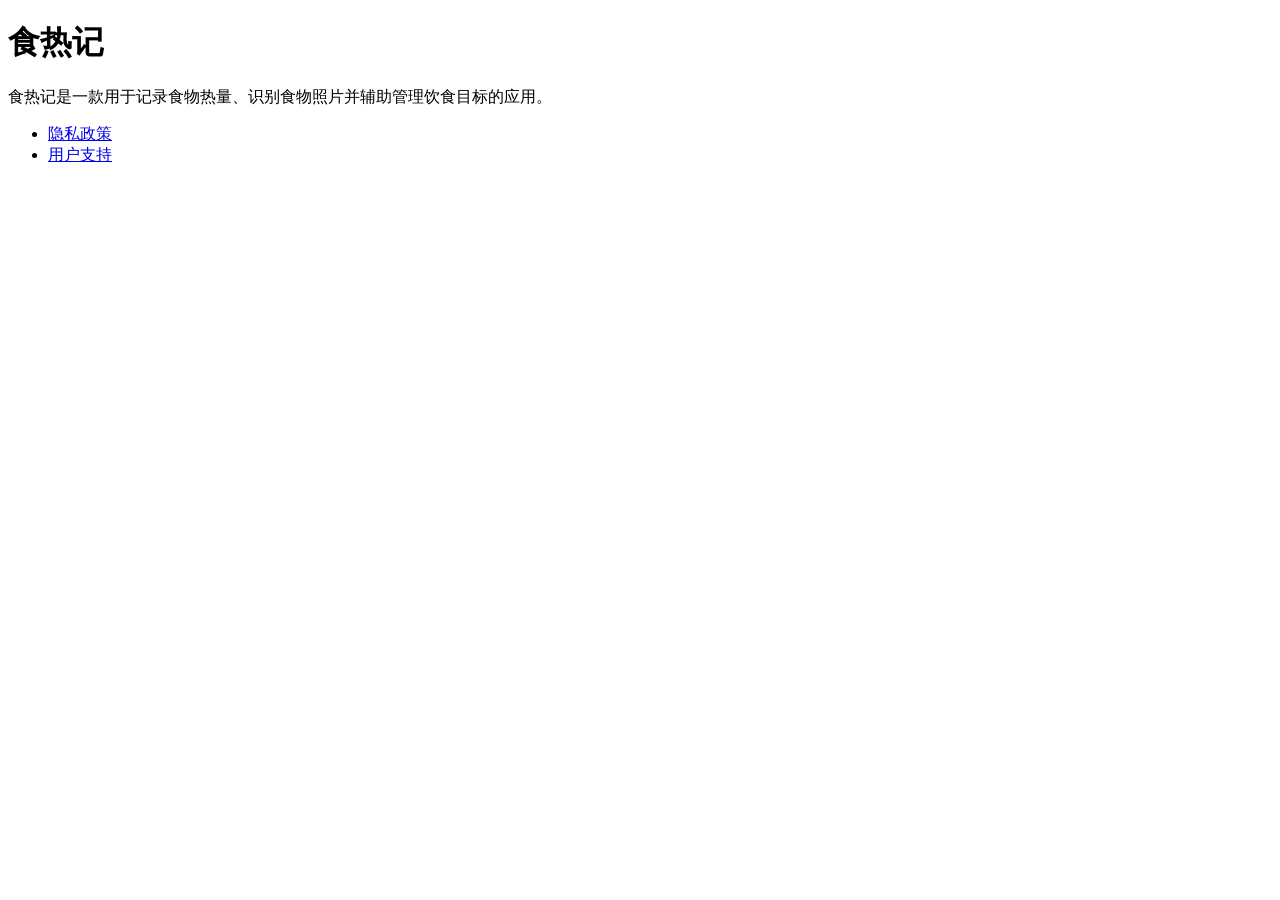
==== index.html @ 1a3297cd "第一次提交" ====
<!doctype html>
<html lang="zh-CN">
<head>
  <meta charset="utf-8" />
  <meta name="viewport" content="width=device-width, initial-scale=1" />
  <title>食热记</title>
</head>
<body>
  <h1>食热记</h1>

  <p>食热记是一款用于记录食物热量、识别食物照片并辅助管理饮食目标的应用。</p>

  <ul>
    <li><a href="./privacy.html">隐私政策</a></li>
    <li><a href="./support.html">用户支持</a></li>
  </ul>
</body>
</html>
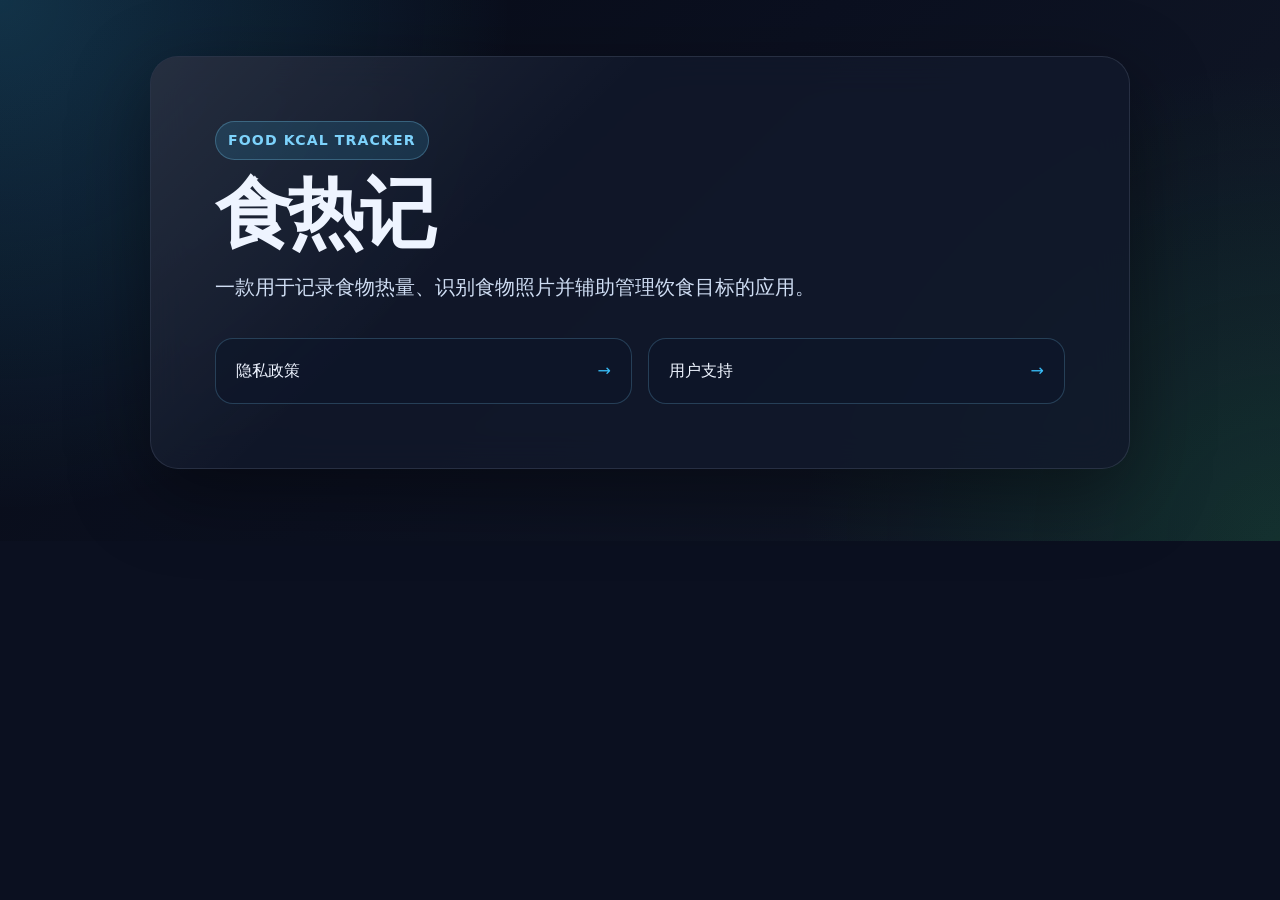
==== commit 428201b4: "Add dark theme for GitHub Pages" ====
--- a/index.html
+++ b/index.html
@@ -3,16 +3,22 @@
 <head>
   <meta charset="utf-8" />
   <meta name="viewport" content="width=device-width, initial-scale=1" />
+  <meta name="theme-color" content="#0b1020" />
   <title>食热记</title>
+  <link rel="stylesheet" href="./styles.css" />
 </head>
 <body>
-  <h1>食热记</h1>
+  <main class="site-shell">
+    <section class="hero">
+      <p class="eyebrow">FOOD KCAL TRACKER</p>
+      <h1>食热记</h1>
+      <p class="lead">一款用于记录食物热量、识别食物照片并辅助管理饮食目标的应用。</p>
 
-  <p>食热记是一款用于记录食物热量、识别食物照片并辅助管理饮食目标的应用。</p>
-
-  <ul>
-    <li><a href="./privacy.html">隐私政策</a></li>
-    <li><a href="./support.html">用户支持</a></li>
-  </ul>
+      <ul class="nav-links" aria-label="页面导航">
+        <li><a href="./privacy.html">隐私政策</a></li>
+        <li><a href="./support.html">用户支持</a></li>
+      </ul>
+    </section>
+  </main>
 </body>
 </html>
--- a/styles.css
+++ b/styles.css
@@ -0,0 +1,235 @@
+/* 全站暗色主题变量，方便后续统一调整品牌色和层级。 */
+:root {
+  color-scheme: dark;
+  --bg: #0b1020;
+  --bg-soft: #11182c;
+  --card: rgba(18, 25, 43, 0.82);
+  --card-border: rgba(148, 163, 184, 0.18);
+  --text: #eef4ff;
+  --muted: #9fb0c8;
+  --accent: #7dd3fc;
+  --accent-strong: #38bdf8;
+  --accent-soft: rgba(56, 189, 248, 0.14);
+  --success-soft: rgba(52, 211, 153, 0.12);
+  --shadow: 0 24px 80px rgba(0, 0, 0, 0.4);
+}
+
+* {
+  box-sizing: border-box;
+}
+
+html {
+  min-height: 100%;
+  background: var(--bg);
+}
+
+body {
+  min-height: 100%;
+  margin: 0;
+  font-family: Inter, "PingFang SC", "Microsoft YaHei", system-ui, -apple-system, BlinkMacSystemFont, "Segoe UI", sans-serif;
+  line-height: 1.75;
+  color: var(--text);
+  background:
+    radial-gradient(circle at top left, rgba(56, 189, 248, 0.22), transparent 32rem),
+    radial-gradient(circle at bottom right, rgba(34, 197, 94, 0.14), transparent 30rem),
+    linear-gradient(135deg, #070b16 0%, #0b1020 46%, #111827 100%);
+}
+
+/* 页面容器控制阅读宽度，避免长文本在大屏上横向拉得过宽。 */
+.site-shell {
+  width: min(100% - 32px, 980px);
+  margin: 0 auto;
+  padding: 56px 0 72px;
+}
+
+.hero,
+.card {
+  position: relative;
+  overflow: hidden;
+  border: 1px solid var(--card-border);
+  border-radius: 28px;
+  background: var(--card);
+  box-shadow: var(--shadow);
+  backdrop-filter: blur(18px);
+}
+
+.hero {
+  padding: clamp(32px, 6vw, 64px);
+}
+
+.hero::before,
+.card::before {
+  content: "";
+  position: absolute;
+  inset: 0;
+  pointer-events: none;
+  background: linear-gradient(135deg, rgba(255, 255, 255, 0.09), transparent 36%);
+}
+
+.card {
+  margin-top: 24px;
+  padding: clamp(26px, 4vw, 44px);
+}
+
+.content-grid {
+  display: grid;
+  gap: 22px;
+}
+
+.eyebrow {
+  display: inline-flex;
+  align-items: center;
+  gap: 8px;
+  margin: 0 0 14px;
+  padding: 6px 12px;
+  border: 1px solid rgba(125, 211, 252, 0.28);
+  border-radius: 999px;
+  color: var(--accent);
+  background: var(--accent-soft);
+  font-size: 0.88rem;
+  font-weight: 700;
+  letter-spacing: 0.08em;
+}
+
+h1,
+h2,
+h3,
+p,
+ul {
+  position: relative;
+  margin-top: 0;
+}
+
+h1 {
+  margin-bottom: 16px;
+  font-size: clamp(2.3rem, 7vw, 4.8rem);
+  line-height: 1.05;
+  letter-spacing: -0.06em;
+}
+
+h2 {
+  margin: 34px 0 12px;
+  padding-top: 8px;
+  font-size: clamp(1.35rem, 3vw, 2rem);
+  letter-spacing: -0.03em;
+}
+
+h3 {
+  margin: 24px 0 8px;
+  color: #dbeafe;
+  font-size: 1.08rem;
+}
+
+p {
+  color: var(--muted);
+}
+
+.lead {
+  max-width: 720px;
+  margin-bottom: 0;
+  color: #cfddf3;
+  font-size: clamp(1.05rem, 2vw, 1.28rem);
+}
+
+.meta {
+  display: inline-flex;
+  margin-bottom: 20px;
+  padding: 8px 12px;
+  border-radius: 999px;
+  color: #bbf7d0;
+  background: var(--success-soft);
+  font-size: 0.95rem;
+}
+
+ul {
+  padding-left: 1.25rem;
+  color: var(--muted);
+}
+
+li {
+  margin: 8px 0;
+}
+
+strong {
+  color: var(--text);
+}
+
+/* 链接样式兼顾正文链接和首页入口按钮。 */
+a {
+  color: var(--accent);
+  text-decoration: none;
+  transition: color 160ms ease, border-color 160ms ease, transform 160ms ease, background 160ms ease;
+}
+
+a:hover {
+  color: #bae6fd;
+}
+
+.nav-links {
+  display: grid;
+  grid-template-columns: repeat(auto-fit, minmax(220px, 1fr));
+  gap: 16px;
+  margin: 32px 0 0;
+  padding: 0;
+  list-style: none;
+}
+
+.nav-links li {
+  margin: 0;
+}
+
+.nav-links a,
+.back-link {
+  display: flex;
+  align-items: center;
+  justify-content: space-between;
+  gap: 12px;
+  min-height: 64px;
+  padding: 18px 20px;
+  border: 1px solid rgba(125, 211, 252, 0.22);
+  border-radius: 18px;
+  color: var(--text);
+  background: rgba(15, 23, 42, 0.72);
+}
+
+.nav-links a::after,
+.back-link::after {
+  content: "→";
+  color: var(--accent-strong);
+}
+
+.nav-links a:hover,
+.back-link:hover {
+  border-color: rgba(125, 211, 252, 0.58);
+  background: rgba(14, 116, 144, 0.18);
+  transform: translateY(-2px);
+}
+
+.back-link {
+  display: inline-flex;
+  justify-content: center;
+  min-height: auto;
+  margin-top: 28px;
+}
+
+.footer-note {
+  margin-top: 28px;
+  color: rgba(159, 176, 200, 0.8);
+  font-size: 0.94rem;
+}
+
+@media (max-width: 640px) {
+  .site-shell {
+    width: min(100% - 20px, 980px);
+    padding: 28px 0 44px;
+  }
+
+  .hero,
+  .card {
+    border-radius: 22px;
+  }
+
+  .nav-links {
+    grid-template-columns: 1fr;
+  }
+}
